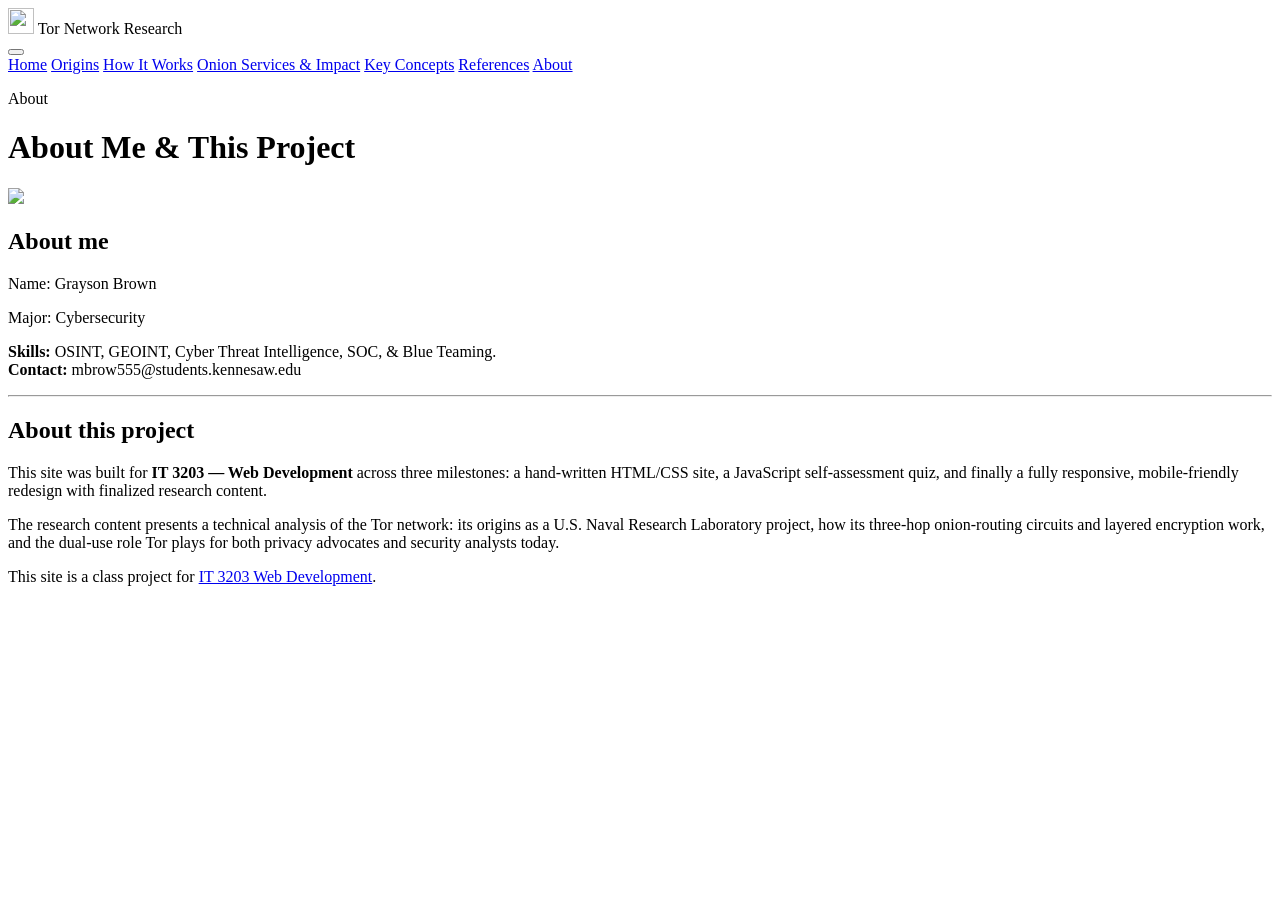
==== about.html @ 3fe1a572 "Add files via upload" ====
<!DOCTYPE html>
<html lang="en">
<head>
  <meta charset="UTF-8">
  <meta name="viewport" content="width=device-width, initial-scale=1.0">
  <title>About | Tor Network Research</title>
  <link rel="stylesheet" href="css/style.css">
</head>
<body>

  <header id="site-header">
    <div class="logo">
      <img src="images/logo-ring.svg" alt="" class="ring" width="26" height="26">
      Tor Network Research
    </div>
    <button id="nav-toggle" class="nav-toggle" aria-label="Toggle menu" aria-expanded="false">
      <span></span><span></span><span></span>
    </button>
    <nav class="main-nav">
      <a href="index.html">Home</a>
      <a href="topic1.html">Origins</a>
      <a href="topic2.html">How It Works</a>
      <a href="topic3.html">Onion Services &amp; Impact</a>
      <a href="key-concepts.html">Key Concepts</a>
      <a href="references.html">References</a>
      <a href="about.html" class="active">About</a>
    </nav>
  </header>

  <main>
    <p class="eyebrow">About</p>
    <h1>About Me &amp; This Project</h1>

    <div class="about-layout">
      <img src="images/avatar.svg" class="avatar-ring">
      <div>
        <h2>About me</h2>
    
        <p>
          Name: Grayson Brown
        </p>
        <p>
          Major: Cybersecurity
        </p>
        <p>
          <strong>Skills:</strong> OSINT, GEOINT, Cyber Threat Intelligence, SOC, & Blue Teaming. <br>
          <strong>Contact:</strong> mbrow555@students.kennesaw.edu
        </p>
      </div>
    </div>

    <hr class="divider">

    <h2>About this project</h2>
    <p>
      This site was built for <strong>IT 3203 &mdash; Web Development</strong>
      across three milestones: a hand-written HTML/CSS site, a JavaScript
      self-assessment quiz, and finally a fully responsive, mobile-friendly
      redesign with finalized research content.
    </p>
    <p>
      The research content presents a technical analysis of the Tor network:
      its origins as a U.S. Naval Research Laboratory project, how its
      three-hop onion-routing circuits and layered encryption work, and the
      dual-use role Tor plays for both privacy advocates and security
      analysts today.
    </p>
  </main>

  <footer>
    This site is a class project for
    <a href="https://ksuweb.github.io/IT3203/" target="_blank" rel="noopener">IT 3203 Web Development</a>.
  </footer>

  <script src="js/main.js"></script>
</body>
</html>
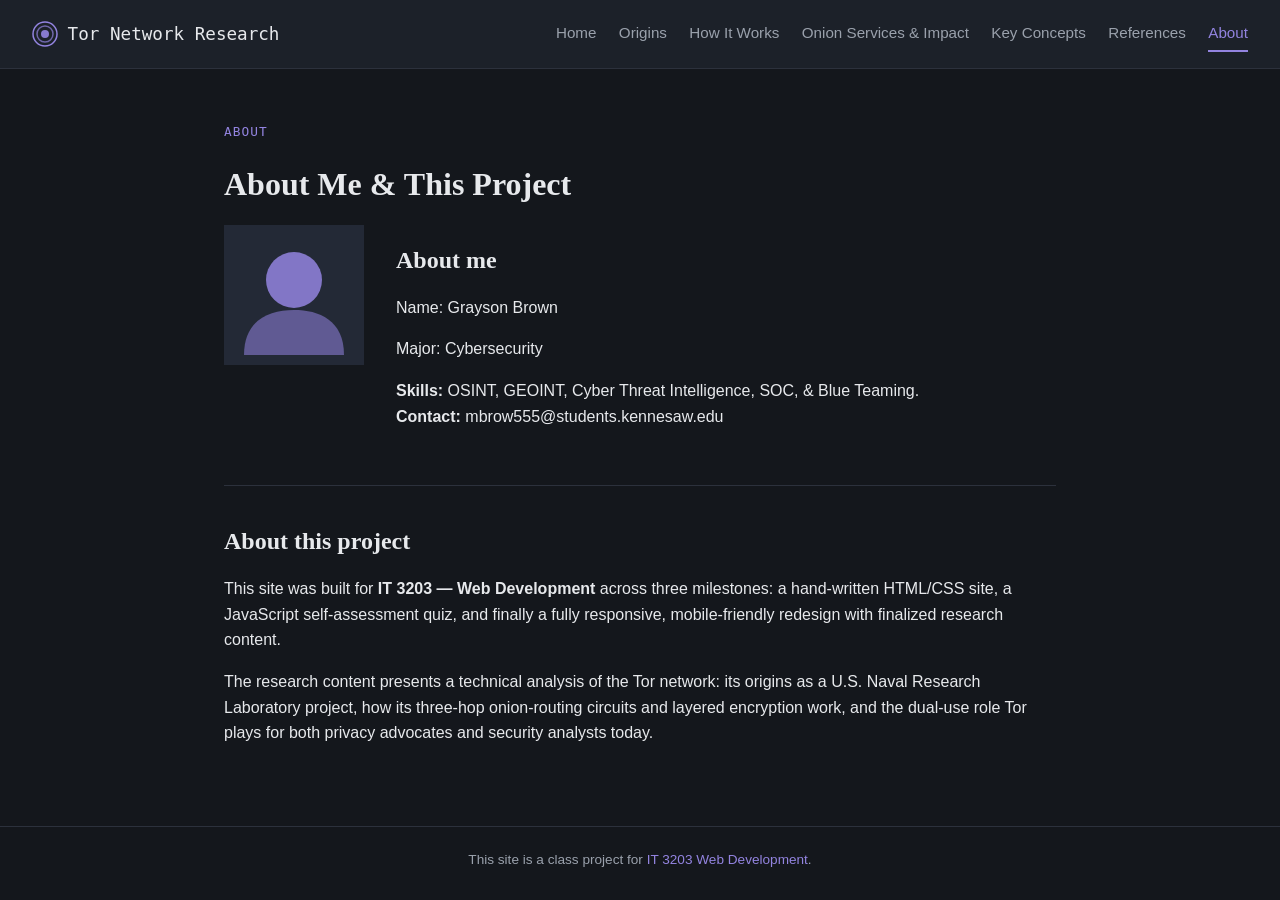
==== commit 70a294e8: "Update about.html" ====
--- a/about.html
+++ b/about.html
@@ -1,6 +1,6 @@
 <!DOCTYPE html>
 <html lang="en">
-<head>
+<head> 
   <meta charset="UTF-8">
   <meta name="viewport" content="width=device-width, initial-scale=1.0">
   <title>About | Tor Network Research</title>
--- a/css/style.css
+++ b/css/style.css
@@ -0,0 +1,608 @@
+/*  
+   IT 3203 Milestone #1 — style.css
+   Topic: Research on Web Evolution: A Technical Analysis of the Tor Network
+
+   DESIGN NOTES (for my own documentation / explaining the code):
+   - Palette is dark charcoal + a single muted violet accent. Violet
+     nods to Tor's real onion/purple branding without being loud —
+     keeps the "simple business style" the assignment asks for.
+   - Headings use a serif (Georgia) to feel like a technical report;
+     body text uses the system sans stack for readability; a
+     monospace stack is reserved for protocol/technical terms
+     (node names, key sizes) so they visually read as "technical".
+   - The repeating "ring" motif (concentric circles) in the header
+     logo and section dividers is a visual callback to onion-layer
+     encryption — the one signature element of the design.
+     */
+
+/* - CSS custom properties - */
+:root {
+  --bg: #14171c;          /* page background */
+  --surface: #1c2129;     /* card / panel background */
+  --surface-alt: #232936; /* slightly lighter panel, for tables/alt rows */
+  --text: #e7e9ec;        /* primary text */
+  --text-muted: #9aa1ac;  /* secondary text */
+  --accent: #9384e0;      /* muted violet accent */
+  --accent-soft: rgba(147, 132, 224, 0.15);
+  --border: #2c313c;
+
+  --font-display: Georgia, "Times New Roman", serif;
+  --font-body: -apple-system, "Segoe UI", Roboto, Helvetica, Arial, sans-serif;
+  --font-mono: "Consolas", "SFMono-Regular", Menlo, monospace;
+}
+
+/* - Element (type) selectors - */
+/* Type selectors reset/establish base look for whole document */
+* {
+  box-sizing: border-box;
+}
+
+body {
+  margin: 0;
+  background-color: var(--bg);
+  color: var(--text);
+  font-family: var(--font-body);
+  line-height: 1.6;
+}
+
+h1, h2, h3 {
+  font-family: var(--font-display);
+  color: var(--text);
+  line-height: 1.25;
+}
+
+a {
+  color: var(--accent);
+  text-decoration: none;
+}
+
+/* Pseudo-class selector — hover effect required by the assignment */
+a:hover {
+  text-decoration: underline;
+  color: #b3a7ff;
+}
+
+table {
+  border-collapse: collapse;
+  width: 100%;
+}
+
+th, td {
+  border: 1px solid var(--border);
+  padding: 0.6rem 0.9rem;
+  text-align: left;
+}
+
+img {
+  max-width: 100%;
+  display: block;
+}
+
+/* - Layout: header (Flexbox) - */
+/* ID selector — there is only ever one site header per page */
+#site-header {
+  display: flex;
+  align-items: center;
+  justify-content: space-between;
+  flex-wrap: wrap;
+  gap: 1rem;
+  padding: 1rem 2rem;
+  background-color: var(--surface);
+  border-bottom: 1px solid var(--border);
+  position: sticky;
+  top: 0;
+  z-index: 10;
+}
+
+.logo {
+  display: flex;
+  align-items: center;
+  gap: 0.6rem;
+  font-family: var(--font-mono);
+  font-size: 1.1rem;
+  color: var(--text);
+}
+
+.logo .ring {
+  width: 26px;
+  height: 26px;
+  flex-shrink: 0;
+}
+
+/* Class selector — the nav is reused (as the same class) on every page */
+.main-nav {
+  display: flex;
+  flex-wrap: wrap;
+  gap: 1.4rem;
+}
+
+.main-nav a {
+  color: var(--text-muted);
+  font-size: 0.95rem;
+  padding: 0.3rem 0;
+  border-bottom: 2px solid transparent;
+}
+
+.main-nav a:hover {
+  color: var(--text);
+  border-bottom: 2px solid var(--accent);
+  text-decoration: none;
+}
+
+.main-nav a.active {
+  color: var(--accent);
+  border-bottom: 2px solid var(--accent);
+}
+
+/* - Layout: main content   */
+main {
+  max-width: 880px;
+  margin: 0 auto;
+  padding: 2.5rem 1.5rem 4rem;
+}
+
+.eyebrow {
+  font-family: var(--font-mono);
+  font-size: 0.8rem;
+  letter-spacing: 0.08em;
+  text-transform: uppercase;
+  color: var(--accent);
+  margin-bottom: 0.4rem;
+}
+
+.lede {
+  font-size: 1.15rem;
+  color: var(--text-muted);
+  max-width: 65ch;
+}
+
+/* Smaller variant of .lede, used for secondary intro lines */
+.lede-sub {
+  font-size: 1rem;
+}
+
+.divider {
+  border: none;
+  border-top: 1px solid var(--border);
+  margin: 2.5rem 0;
+}
+
+/* - Homepage: table of contents grid - */
+/* CSS Grid layout, required by the assignment */
+.toc-grid {
+  display: grid;
+  grid-template-columns: repeat(auto-fit, minmax(230px, 1fr));
+  gap: 1.2rem;
+  margin-top: 1.5rem;
+}
+
+.toc-card {
+  background-color: var(--surface);
+  border: 1px solid var(--border);
+  border-radius: 6px;
+  padding: 1.2rem 1.3rem;
+  transition: border-color 0.2s ease, transform 0.2s ease;
+}
+
+.toc-card:hover {
+  border-color: var(--accent);
+  transform: translateY(-2px);
+}
+
+.toc-card h3 {
+  margin: 0 0 0.4rem;
+  font-size: 1.05rem;
+}
+
+.toc-card p {
+  margin: 0;
+  color: var(--text-muted);
+  font-size: 0.92rem;
+}
+
+/* Wrapper link for a whole toc-card  */
+.toc-link {
+  text-decoration: none;
+  color: inherit;
+  display: block;
+}
+
+.key-terms {
+  display: flex;
+  flex-wrap: wrap;
+  gap: 0.5rem;
+  margin-top: 0.8rem;
+}
+
+.key-terms span {
+  font-family: var(--font-mono);
+  font-size: 0.8rem;
+  background-color: var(--accent-soft);
+  color: var(--accent);
+  padding: 0.25rem 0.6rem;
+  border-radius: 4px;
+  border: 1px solid rgba(147, 132, 224, 0.35);
+}
+
+/* - Key Concepts page grid - */
+.concept-grid {
+  display: grid;
+  grid-template-columns: repeat(auto-fit, minmax(260px, 1fr));
+  gap: 1.4rem;
+  margin-top: 1.5rem;
+}
+
+.concept-card {
+  background-color: var(--surface);
+  border: 1px solid var(--border);
+  border-left: 3px solid var(--accent);
+  padding: 1.1rem 1.3rem;
+  border-radius: 4px;
+}
+
+.concept-card h3 {
+  margin-top: 0;
+  font-size: 1.05rem;
+}
+
+/* - Reusable content blocks - */
+.callout {
+  background-color: var(--surface-alt);
+  border: 1px solid var(--border);
+  border-left: 3px solid var(--accent);
+  padding: 1rem 1.3rem;
+  border-radius: 4px;
+  margin: 1.6rem 0;
+  color: var(--text-muted);
+}
+
+figure {
+  margin: 1.8rem 0;
+  padding: 1.2rem;
+  background-color: var(--surface);
+  border: 1px solid var(--border);
+  border-radius: 6px;
+  text-align: center;
+}
+
+figcaption {
+  margin-top: 0.7rem;
+  font-size: 0.85rem;
+  color: var(--text-muted);
+  font-family: var(--font-mono);
+}
+
+/* - About page - */
+.about-layout {
+  display: flex;
+  gap: 2rem;
+  flex-wrap: wrap;
+  align-items: flex-start;
+}
+
+.about-layout .avatar-ring {
+  width: 140px;
+  height: 140px;
+  flex-shrink: 0;
+}
+
+/* - Footer - */
+footer {
+  border-top: 1px solid var(--border);
+  padding: 1.4rem 2rem;
+  text-align: center;
+  color: var(--text-muted);
+  font-size: 0.85rem;
+}
+
+/* Quiz page (Milestone 2) */
+
+/* Each question sits in its own fieldset */
+.quiz-form fieldset {
+  background-color: var(--surface);
+  border: 1px solid var(--border);
+  border-radius: 6px;
+  padding: 1.2rem 1.4rem 1.4rem;
+  margin-bottom: 1.4rem;
+}
+
+.quiz-form legend {
+  font-family: var(--font-display);
+  font-size: 1.05rem;
+  padding: 0 0.4rem;
+  color: var(--text);
+}
+
+.quiz-form .option {
+  display: block;
+  margin: 0.5rem 0;
+  padding: 0.4rem 0.6rem;
+  border-radius: 4px;
+  cursor: pointer;
+}
+
+.quiz-form .option:hover {
+  background-color: var(--accent-soft);
+}
+
+.quiz-form input[type="radio"],
+.quiz-form input[type="checkbox"] {
+  margin-right: 0.6rem;
+}
+
+.quiz-form input[type="text"] {
+  width: 100%;
+  max-width: 320px;
+  padding: 0.5rem 0.7rem;
+  background-color: var(--bg);
+  border: 1px solid var(--border);
+  border-radius: 4px;
+  color: var(--text);
+  font-family: var(--font-body);
+  font-size: 1rem;
+}
+
+.quiz-form input[type="text"]:focus {
+  outline: none;
+  border-color: var(--accent);
+}
+
+.quiz-buttons {
+  display: flex;
+  gap: 1rem;
+  margin-top: 1rem;
+}
+
+.btn {
+  font-family: var(--font-body);
+  font-size: 0.95rem;
+  padding: 0.65rem 1.4rem;
+  border-radius: 4px;
+  border: 1px solid var(--accent);
+  cursor: pointer;
+}
+
+.btn-primary {
+  background-color: var(--accent);
+  color: #14171c;
+  font-weight: bold;
+}
+
+.btn-primary:hover {
+  background-color: #a99cf0;
+}
+
+.btn-secondary {
+  background-color: transparent;
+  color: var(--accent);
+}
+
+.btn-secondary:hover {
+  background-color: var(--accent-soft);
+}
+
+/* - Quiz results - */
+#quiz-results {
+  margin-top: 2rem;
+}
+
+.result-banner {
+  padding: 1rem 1.3rem;
+  border-radius: 6px;
+  font-family: var(--font-display);
+  font-size: 1.2rem;
+  margin-bottom: 1.4rem;
+}
+
+/* Class selectors toggled by JS depending on pass/fail */
+.result-banner.pass {
+  background-color: rgba(84, 196, 133, 0.15);
+  border: 1px solid #54c485;
+  color: #54c485;
+}
+
+.result-banner.fail {
+  background-color: rgba(224, 108, 108, 0.15);
+  border: 1px solid #e06c6c;
+  color: #e06c6c;
+}
+
+.result-item {
+  background-color: var(--surface);
+  border: 1px solid var(--border);
+  border-left: 4px solid var(--border);
+  border-radius: 4px;
+  padding: 0.8rem 1.1rem;
+  margin-bottom: 0.8rem;
+}
+
+.result-item.correct {
+  border-left-color: #54c485;
+}
+
+.result-item.incorrect {
+  border-left-color: #e06c6c;
+}
+
+.result-item .status {
+  font-family: var(--font-mono);
+  font-size: 0.8rem;
+  text-transform: uppercase;
+  letter-spacing: 0.05em;
+}
+
+.result-item.correct .status {
+  color: #54c485;
+}
+
+.result-item.incorrect .status {
+  color: #e06c6c;
+}
+
+.result-item .answer-line {
+  color: var(--text-muted);
+  font-size: 0.9rem;
+  margin-top: 0.3rem;
+}
+
+/*
+   Mobile nav toggle (hamburger button)
+   Hidden by default — only shown once the small-screen media
+   query below turns it on. The three <span> children become the
+   three bars of the icon.*/
+.nav-toggle {
+  display: none;
+  flex-direction: column;
+  justify-content: center;
+  gap: 5px;
+  width: 40px;
+  height: 40px;
+  padding: 0;
+  background: transparent;
+  border: 1px solid var(--border);
+  border-radius: 4px;
+  cursor: pointer;
+}
+
+.nav-toggle span {
+  display: block;
+  width: 20px;
+  height: 2px;
+  margin: 0 auto;
+  background-color: var(--text);
+}
+
+/*  
+   Responsive table wrapper
+   Tables don't reflow well on narrow screens, so instead of
+   forcing the columns to squeeze, we let this wrapper scroll
+   horizontally and leave the table itself alone.
+     */
+.table-scroll {
+  width: 100%;
+  overflow-x: auto;
+  -webkit-overflow-scrolling: touch;
+  margin: 1rem 0;
+}
+
+.table-scroll table {
+  min-width: 480px; /* keeps columns readable instead of crushing them */
+}
+
+/*  
+   RESPONSIVE / MOBILE MEDIA QUERIES  (Milestone 3)
+   Two breakpoints, mobile-first-ish adjustments layered on top
+   of the desktop styles above:
+     - 768px and below  - tablets / small laptops
+     - 480px and below  - phones
+     */
+
+/*    Breakpoint 1: tablets and small screens (<=768px)    */
+@media (max-width: 768px) {
+
+  main {
+    padding: 2rem 1.2rem 3rem;
+  }
+
+  h1 {
+    font-size: 1.7rem;
+  }
+
+  /* Site menu: collapse into a hamburger-triggered dropdown */
+  .nav-toggle {
+    display: flex;
+  }
+
+  .main-nav {
+    display: none;              /* hidden until toggled open */
+    flex-direction: column;
+    gap: 0;
+    width: 100%;
+    order: 3;                   /* push it below the logo/toggle row */
+  }
+
+  .main-nav.open {
+    display: flex;
+  }
+
+  .main-nav a {
+    padding: 0.75rem 0.4rem;
+    border-bottom: 1px solid var(--border);
+    width: 100%;
+  }
+
+  #site-header {
+    padding: 0.9rem 1.2rem;
+  }
+
+  /* Homepage / key-concepts card grids: drop to two columns */
+  .toc-grid,
+  .concept-grid {
+    grid-template-columns: repeat(auto-fit, minmax(200px, 1fr));
+  }
+
+  /* About page: stack photo above bio instead of side-by-side */
+  .about-layout {
+    flex-direction: column;
+    align-items: center;
+    text-align: center;
+  }
+
+  /* Quiz form: a little tighter, still comfortable to tap */
+  .quiz-form fieldset {
+    padding: 1rem 1.1rem 1.2rem;
+  }
+}
+
+/*    Breakpoint 2: phones (<=480px)    */
+@media (max-width: 480px) {
+
+  main {
+    padding: 1.5rem 1rem 2.5rem;
+  }
+
+  h1 {
+    font-size: 1.4rem;
+  }
+
+  .lede {
+    font-size: 1rem;
+  }
+
+  .logo {
+    font-size: 0.95rem;
+  }
+
+  /* Single-column card grids on phones */
+  .toc-grid,
+  .concept-grid {
+    grid-template-columns: 1fr;
+  }
+
+  table {
+    font-size: 0.85rem;
+  }
+
+  th, td {
+    padding: 0.45rem 0.6rem;
+  }
+
+  /* Quiz controls: full-width, stacked, larger tap targets */
+  .quiz-form .option {
+    padding: 0.6rem 0.6rem;
+  }
+
+  .quiz-buttons {
+    flex-direction: column;
+  }
+
+  .btn {
+    width: 100%;
+    text-align: center;
+    padding: 0.8rem 1rem; /* taller tap target on touchscreens */
+  }
+
+  .result-banner {
+    font-size: 1.05rem;
+  }
+}
